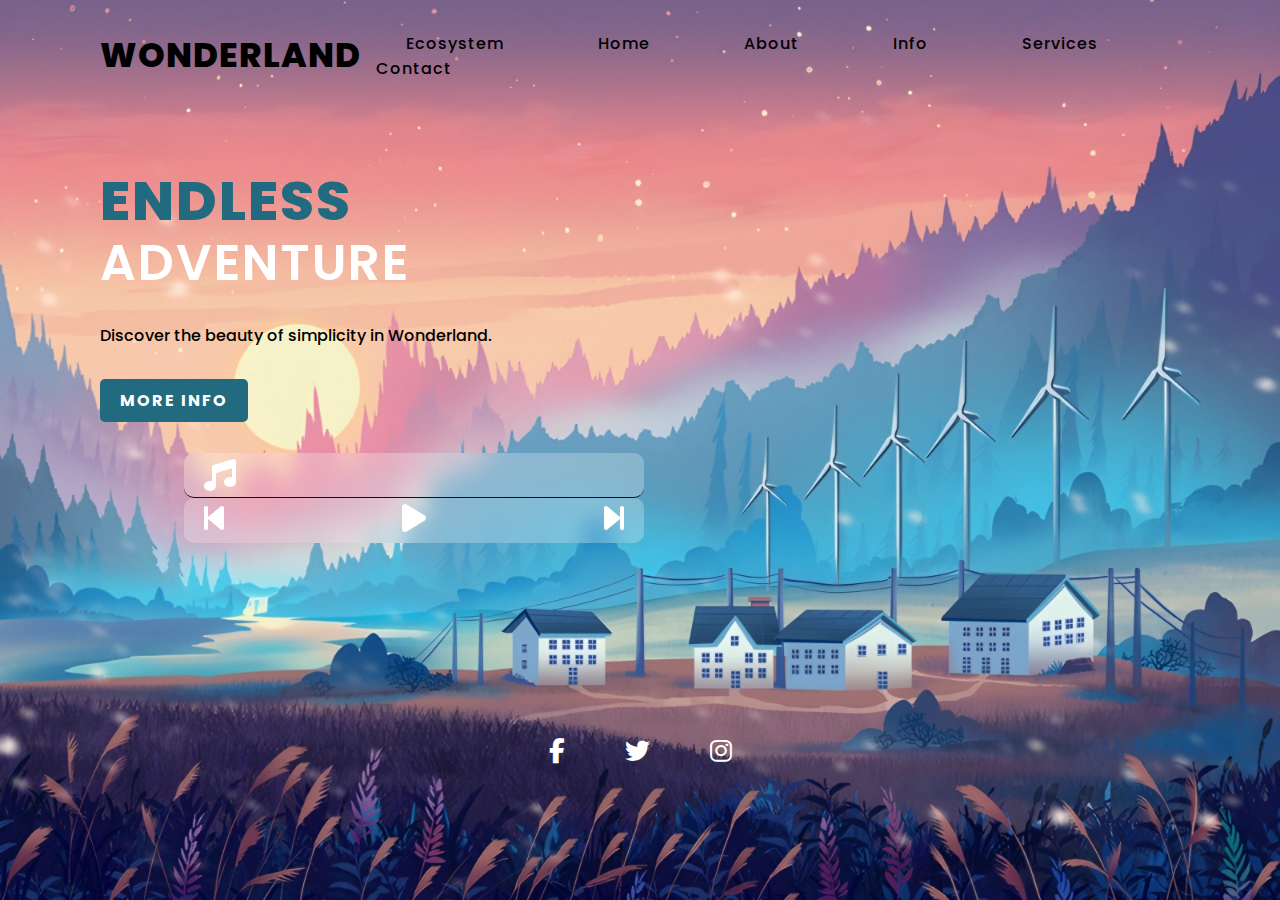
==== index.html @ 522292c7 "first commit" ====
<!DOCTYPE html>
<html lang="en">

<head>
          <meta charset="UTF-8">
          <meta http-equiv="X-UA-Compatible" content="IE=edge">
          <meta name="viewport" content="width=device-width, initial-scale=1.0">
          <title>Landing page</title>
          <link rel="stylesheet" href="styles.css">
          <link rel="stylesheet" href="https://cdnjs.cloudflare.com/ajax/libs/font-awesome/6.4.0/css/all.min.css">
</head>

<body>
          <section>
                    <input type="checkbox" id="check">
                    <header>
                              <h2>
                                        <a href="#" class="logo">Wonderland</a>
                              </h2>
                              <div class="navigation">
                                        <a href="ecosystem.html">Ecosystem</a>

                                        <a href="#">Home</a>
                                        <a href="#">About</a>
                                        <a href="#">Info</a>
                                        <a href="#">Services</a>
                                        <a href="#">Contact</a>
                              </div>
                              <label for="check">
                                        <i class="fas fa-bars menu-btn"></i>
                                        <i class="fas fa-times close-btn"></i>
                              </label>
                    </header>
                    <div class="content">
                              <div class="info">
                                        <h2>Endless <br> <span>Adventure</span></h2>
                                        <p>Discover the beauty of simplicity in Wonderland.</p>
                                        <a href="#" class="info-btn">More Info</a>
                              </div>
                    </div>

                    <div class="move">
                              <div class="mp3">
                                        <i class="fa-solid fa-music fa-2xl" style="color: #ffffff;"></i>
                                        <p id="songName">
                                        </p>


                              </div>
                              <div class="mp32">
                                        <i id="prevButton" class="fa-solid fa-backward-step fa-2xl"
                                                  style="color: #ffffff;"></i>
                                        <i class="fa-solid fa-pause fa-2xl hidden" id="pauseButton"
                                                  style="color: #ffffff;"></i>

                                        <i class="fa-solid fa-play fa-2xl" id="playButton" style="color: #ffffff;"></i>
                                        <i id="nextButton" class="fa-solid fa-forward-step fa-2xl"
                                                  style="color: #ffffff;"></i>

                              </div>

                    </div>

                    <div class="media-icons">

                              <a href="#"><i class="fab fa-facebook-f"></i></a>
                              <a href="#"><i class="fab fa-twitter"></i></a>
                              <a href="#"><i class="fab fa-instagram"></i></a>
                    </div>



          </section>

          <script type="text/javascript">
                    const playButton = document.getElementById("playButton");
                    const pauseButton = document.getElementById("pauseButton");
                    const nextButton = document.getElementById("nextButton");
                    const prevButton = document.getElementById("prevButton");
                    var songName = document.getElementById('songName');
                    const audios = [
                              new Audio("Alexander Steward - Echo.mp3"),
                              new Audio("David Kushner - Daylight.mp3"),
                              new Audio("Lullanans - Bloom.mp3"),
                              new Audio("Amber run - I Found.mp3"),
                              new Audio("M83 - Wait.mp3")
                              // add more audio files here...
                    ];

                    let currentAudioIndex = 0; // start with the first audio file

                    playButton.addEventListener("click", () => {
                              playAudio(currentAudioIndex);
                              pauseButton.classList.toggle("hidden");
                              playButton.classList.toggle("hidden");
                              const filePath = audios[currentAudioIndex].src;
                              const fileName = filePath.split('/').pop().replace(/\.[^/.]+$/, '').replace(/%20/g, ' '); // remove extension
                              songName.innerText = fileName;
                    });

                    pauseButton.addEventListener("click", () => {
                              audios[currentAudioIndex].pause();
                              pauseButton.classList.toggle("hidden");
                              playButton.classList.toggle("hidden");
                    });

                    function playAudio(index) {
                              const audio = audios[index];
                              audio.play();

                              audio.addEventListener("ended", () => {
                                        currentAudioIndex = (index + 1) % audios.length;
                                        playAudio(currentAudioIndex);
                              });
                    }


                    nextButton.addEventListener("click", () => {
                              const audio = audios[currentAudioIndex];
                              audio.pause();
                              audio.currentTime = 0;
                              currentAudioIndex = (currentAudioIndex - 1) % audios.length;
                              if (currentAudioIndex < 0) {
                                        currentAudioIndex += audios.length;
                              }
                              playAudio(currentAudioIndex);
                              const filePath = audios[currentAudioIndex].src;
                              const fileName = filePath.split('/').pop().replace(/\.[^/.]+$/, '').replace(/%20/g, ' '); // remove extension
                              songName.innerText = fileName;

                              playButton.classList.add("hidden");
                              pauseButton.classList.remove("hidden");
                    });

                    prevButton.addEventListener("click", () => {
                              const audio = audios[currentAudioIndex];
                              audio.pause();
                              audio.currentTime = 0;
                              currentAudioIndex = (currentAudioIndex - 1) % audios.length;
                              if (currentAudioIndex < 0) {
                                        currentAudioIndex += audios.length;
                              }
                              playAudio(currentAudioIndex);
                              const filePath = audios[currentAudioIndex].src;
                              const fileName = filePath.split('/').pop().replace(/\.[^/.]+$/, '').replace(/%20/g, ' '); // remove extension
                              songName.innerText = fileName;

                              playButton.classList.add("hidden");
                              pauseButton.classList.remove("hidden");
                    });




          </script>
</body>


</html>
---- styles.css ----
@import url('https://fonts.googleapis.com/css2?family=Poppins:wght@200;300;400;500;600;700;800&display=swap');

* {
          margin: 0;
          padding: 0;
          box-sizing: border-box;
          font-family: "Poppins", sans-serif;
}

section {
          position: relative;
          width: 100%;
          min-height: 100vh;
          display: flex;
          flex-direction: column;
          justify-content: flex-start;
          background: url(bg-img.jpg)no-repeat;
          background-size: cover;
          background-position: center;
}

header {
          position: relative;
          top: 0;
          width: 100%;
          padding: 30px 100px;
          display: flex;
          justify-content: space-between;
          align-items: center;
}

header .logo {
          position: relative;
          color: #000;
          font-size: 34px;
          text-decoration: none;
          text-transform: uppercase;
          font-weight: 800;
          letter-spacing: 1px;
          transition: 0.5s;
}

header .logo:hover {
          color: #fff;
}

header .navigation a {
          color: #000;
          text-decoration: none;
          font-weight: 500;
          letter-spacing: 1px;
          padding: 2px 15px;
          border-radius: 20px;
          transition: 0.3s;
          transition-property: background;
}

header .navigation a:not(:last-child) {
          margin: 30px;
}


header .navigation a:hover {
          background: #fff;
}

.content {
          max-width: 650px;
          margin: 60px 100px;
}

.content .info h2 {
          color: #226A80;
          font-size: 55px;
          text-transform: uppercase;
          font-weight: 800;
          letter-spacing: 2px;
          line-height: 60px;
          margin-bottom: 30px;
}

.content .info h2 span {
          color: #fff;
          font-size: 50px;
          font-weight: 600;
}

.content .info p {
          font-size: 16px;
          font-weight: 500;
          margin-bottom: 40px;
}

.content .info-btn {
          color: #fff;
          background: #226A80;
          text-decoration: none;
          text-transform: uppercase;
          font-weight: 700;
          letter-spacing: 2px;
          padding: 10px 20px;
          border-radius: 5px;
          transition: 0.3s;
          transition-property: background;
}

.content .info-btn:hover {
          background: #0C4F60;
}

.media-icons {
          display: flex;
          justify-content: center;
          align-items: center;
          margin: auto;
          color: #fff;
          padding-top: 100px;
}

.media-icons i {
          color: #fff;
}

.media-icons a {
          position: relative;
          color: #111;
          font-size: 25px;
          transition: 0.3s;
          transition-property: transform;
}

.media-icons a:not(:last-child) {
          margin-right: 60px;
}

.media-icons a:hover {
          transform: scale(1.5);
}

label {
          display: none;
}

#check {
          z-index: 3;
          display: none;
}

/* Responsice stles */

@media (max-width: 960px) {
          header .navigation {
                    display: none;
          }

          label {
                    display: block;
                    font-size: 25px;
                    cursor: pointer;
                    transition: 0.3s;
                    transition-property: color;
          }

          label:hover {
                    color: #fff;
          }

          label .close-btn {
                    display: none;
          }

          #check:checked~header .navigation {
                    z-index: 2;
                    position: fixed;
                    background: rgba(114, 223, 255, 0.9);
                    top: 0;
                    bottom: 0;
                    left: 0;
                    right: 0;
                    display: flex;
                    flex-direction: column;
                    justify-content: center;
                    align-items: center;

          }

          #check:checked~header .navigation a {
                    font-weight: 700;
                    margin-right: 0;
                    margin-bottom: 50px;
                    letter-spacing: 2px;
          }

          #check:checked~header label .menu-btn {
                    display: none;
          }

          #check:checked~header label .close-btn {
                    z-index: 2;
                    display: block;
                    position: fixed;
          }

          label .menu-btn {
                    position: absolute;

          }

          header .logo {
                    position: absolute;
                    bottom: -6px;
          }

          .content .info h2 {
                    font-size: 45px;
                    line-height: 50px;
          }

          .content .info h2 span {
                    font-size: 40px;
                    font-weight: 600;
          }

          .content .info p {
                    font-size: 14px;

          }
}

@media (max-width: 560px) {
          .content .info h2 {
                    font-size: 35px;
                    line-height: 40px;
          }

          .content .info h2 span {
                    font-size: 30px;
                    font-weight: 600;
          }

          .content .info p {
                    font-size: 14px;

          }
}

.features {}

.sites {
          display: flex;

          flex-direction: column;
          width: 70%;
          height: 170px;
          max-height: 170;
          margin: 30px auto;
          margin-bottom: 150px;
}

.sites h3 {
          color: #fff;
          text-decoration: underline;
          cursor: pointer;
}

.sites h3:hover {
          color: #e7f3f9;
}

.sites p {
          color: #fff;
}

.sites img {
          width: 100%;
          height: 200px;
}





.mp32 {
          background: rgba(255, 255, 255, 0.25);
          /* set the background color with transparency */
          backdrop-filter: blur(10px);
          /* add a blur effect to the background */
          border-radius: 10px;
          /* add rounded corners to the div */
          padding: 20px;


          /* add some padding to the div */
          width: 60%;
          margin: 0 auto;
          height: 45px;
          display: flex;
          justify-content: space-between;

}

.mp3 {
          background: rgba(255, 255, 255, 0.25);
          /* set the background color with transparency */
          backdrop-filter: blur(10px);
          /* add a blur effect to the background */
          border-radius: 10px;
          /* add rounded corners to the div */
          padding: 20px;

          /* add some padding to the div */
          width: 60%;
          margin: 0 auto;
          height: 45px;
          display: flex;
          justify-content: flex-start;
          align-items: center;
          border-bottom: 1px solid #111;

}

.mp3 p {
          margin-left: 10px;
          color: #fff;

          padding-bottom: 20px;
          text-align: left;
          justify-content: flex-start;
          padding-bottom: 10px;
          text-decoration: wavy;
          width: auto;
          font-size: 10px;


}


i:hover {
          cursor: pointer;
}



i.hidden {
          display: none;
}

.move {
          position: relative;
          width: 60%;
          max-height: 30px;
          left: 30px;
          bottom: 20px;
}

a {
          text-decoration: none;
          color: #fff;
}
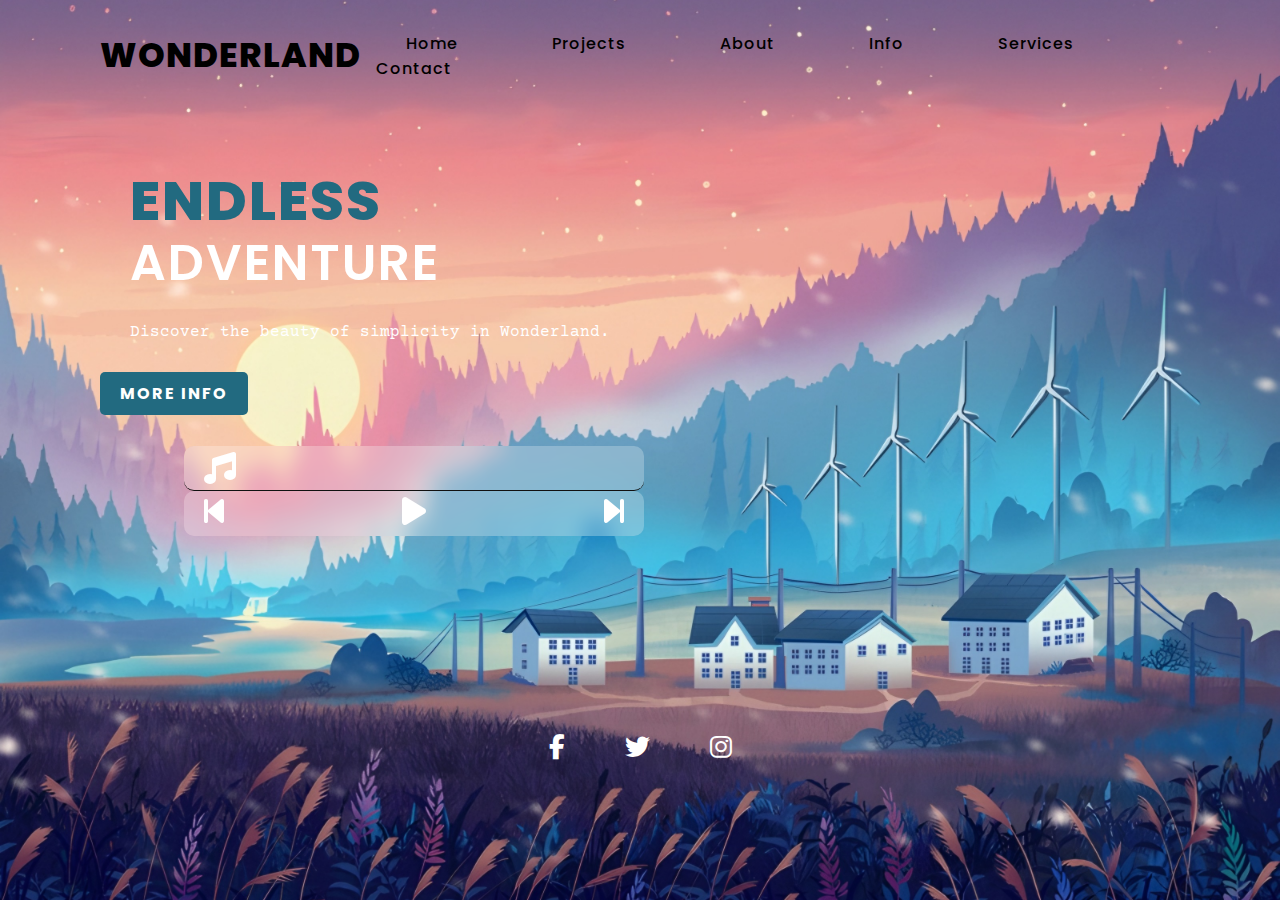
==== commit 332cda20: "removed files" ====
--- a/index.html
+++ b/index.html
@@ -18,9 +18,10 @@
                                         <a href="#" class="logo">Wonderland</a>
                               </h2>
                               <div class="navigation">
-                                        <a href="ecosystem.html">Ecosystem</a>
+                                        <a href="#">Home</a>
 
-                                        <a href="#">Home</a>
+                                        <a href="ecosystem.html">Projects</a>
+
                                         <a href="#">About</a>
                                         <a href="#">Info</a>
                                         <a href="#">Services</a>
--- a/styles.css
+++ b/styles.css
@@ -1,4 +1,5 @@
 @import url('https://fonts.googleapis.com/css2?family=Poppins:wght@200;300;400;500;600;700;800&display=swap');
+@import url('https://fonts.googleapis.com/css2?family=Courier+Prime&family=Poppins:wght@200;300;400;500;600;700;800&display=swap');
 
 * {
           margin: 0;
@@ -77,6 +78,7 @@
           letter-spacing: 2px;
           line-height: 60px;
           margin-bottom: 30px;
+          margin-left: 30px;
 }
 
 .content .info h2 span {
@@ -89,6 +91,14 @@
           font-size: 16px;
           font-weight: 500;
           margin-bottom: 40px;
+          margin-left: 30px;
+          color: #fff;
+          font-family: 'Courier Prime', monospace;
+
+}
+
+.content .info p:hover {
+          color: blue;
 }
 
 .content .info-btn {
@@ -254,7 +264,7 @@
           height: 170px;
           max-height: 170;
           margin: 30px auto;
-          margin-bottom: 150px;
+          margin-bottom: 200px;
 }
 
 .sites h3 {
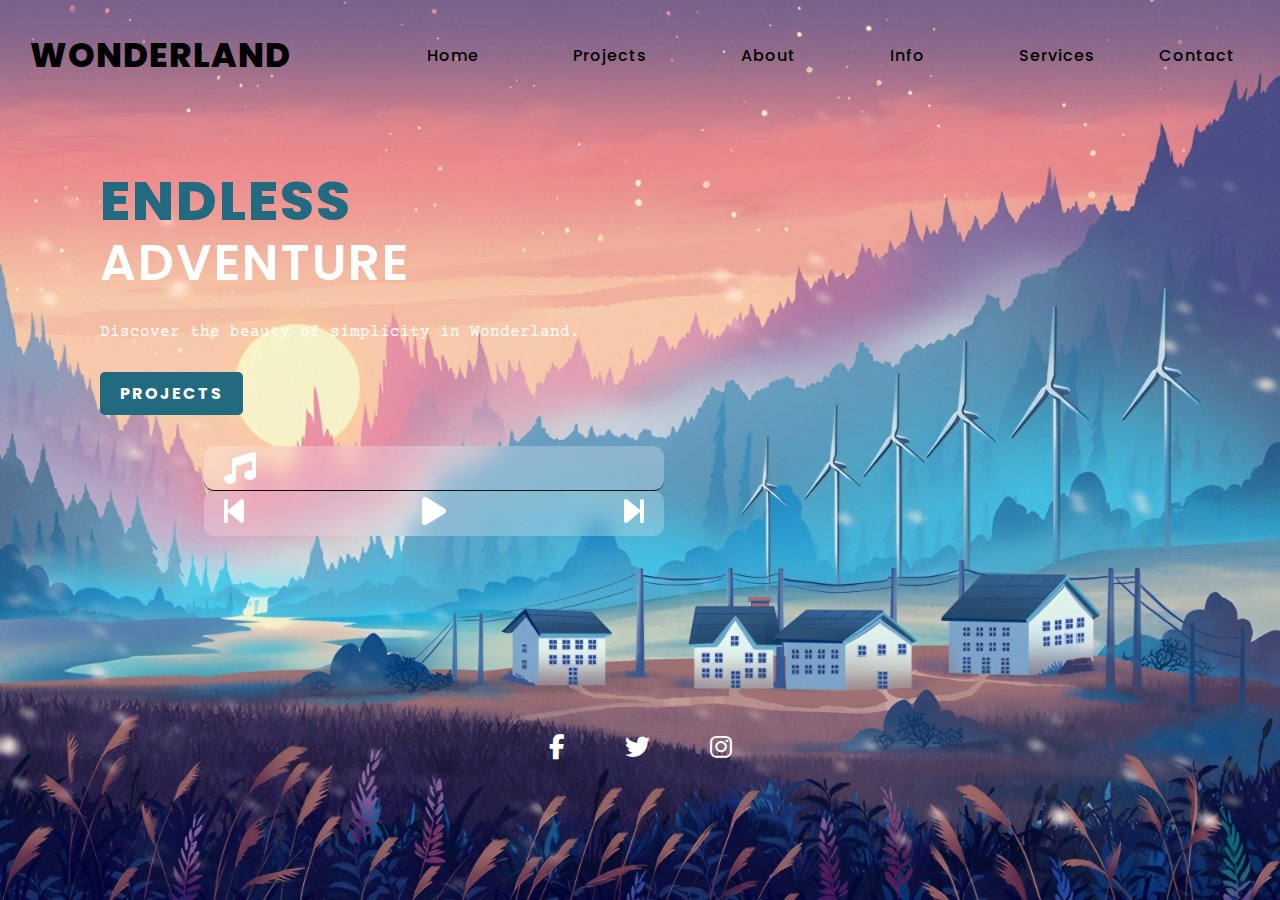
==== commit b1cba632: "adjustments" ====
--- a/index.html
+++ b/index.html
@@ -36,7 +36,7 @@
                               <div class="info">
                                         <h2>Endless <br> <span>Adventure</span></h2>
                                         <p>Discover the beauty of simplicity in Wonderland.</p>
-                                        <a href="#" class="info-btn">More Info</a>
+                                        <a href="ecosystem.html" class="info-btn">Projects</a>
                               </div>
                     </div>
 
@@ -72,6 +72,19 @@
 
 
           </section>
+
+
+
+
+
+
+
+
+
+
+
+
+
 
           <script type="text/javascript">
                     const playButton = document.getElementById("playButton");
--- a/styles.css
+++ b/styles.css
@@ -24,7 +24,7 @@
           position: relative;
           top: 0;
           width: 100%;
-          padding: 30px 100px;
+          padding: 30px 30px;
           display: flex;
           justify-content: space-between;
           align-items: center;
@@ -78,7 +78,6 @@
           letter-spacing: 2px;
           line-height: 60px;
           margin-bottom: 30px;
-          margin-left: 30px;
 }
 
 .content .info h2 span {
@@ -91,7 +90,7 @@
           font-size: 16px;
           font-weight: 500;
           margin-bottom: 40px;
-          margin-left: 30px;
+
           color: #fff;
           font-family: 'Courier Prime', monospace;
 
@@ -149,6 +148,7 @@
 
 label {
           display: none;
+          padding-right: 20px;
 }
 
 #check {
@@ -158,7 +158,7 @@
 
 /* Responsice stles */
 
-@media (max-width: 960px) {
+@media (max-width: 798px) {
           header .navigation {
                     display: none;
           }
@@ -224,6 +224,7 @@
           .content .info h2 {
                     font-size: 45px;
                     line-height: 50px;
+                    margin-right: 100px;
           }
 
           .content .info h2 span {
@@ -233,6 +234,7 @@
 
           .content .info p {
                     font-size: 14px;
+                    margin-right: 30px;
 
           }
 }
@@ -359,7 +361,7 @@
           position: relative;
           width: 60%;
           max-height: 30px;
-          left: 30px;
+          left: 50px;
           bottom: 20px;
 }
 
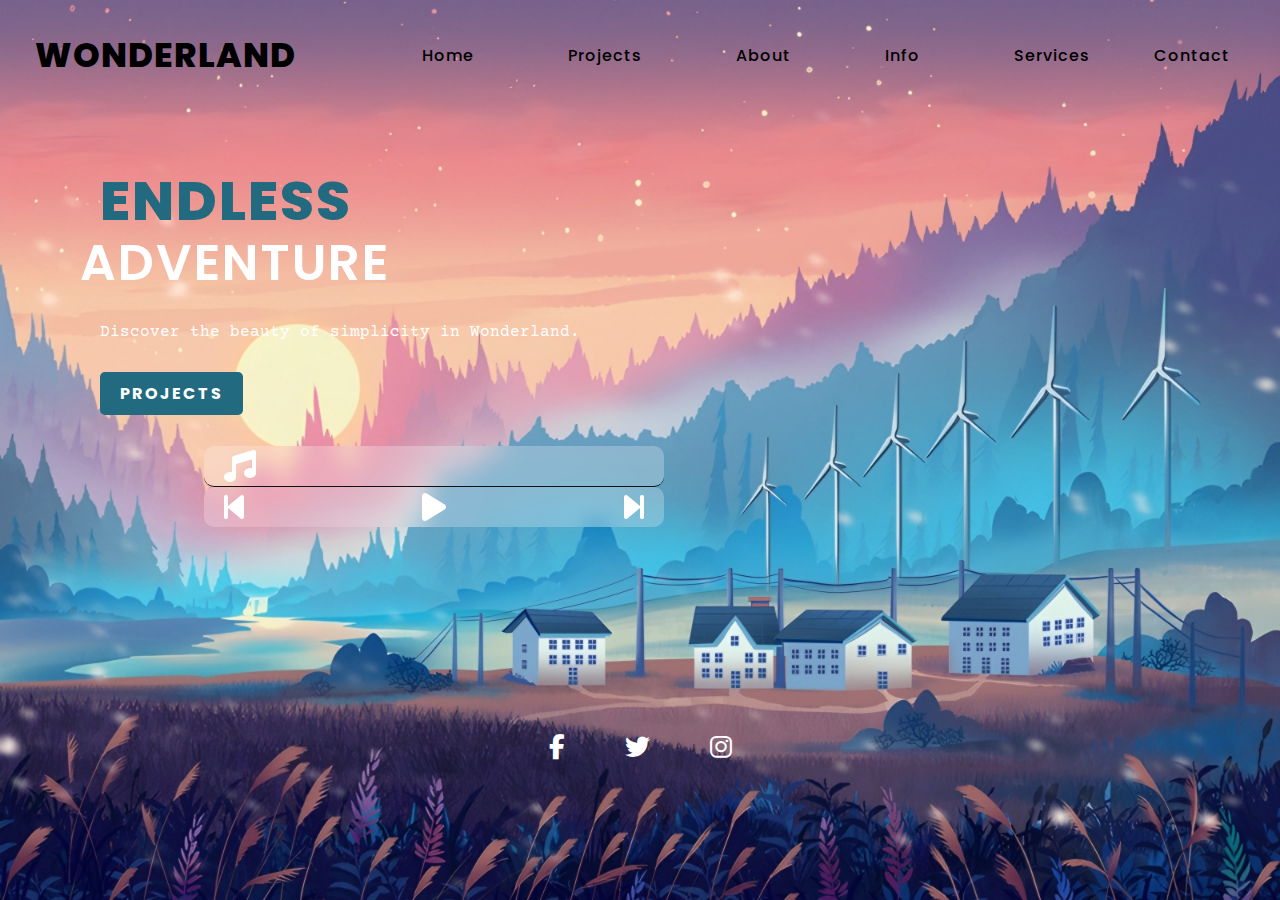
==== commit 4e6e47b8: "fixed overwrite" ====
--- a/index.html
+++ b/index.html
@@ -34,7 +34,8 @@
                     </header>
                     <div class="content">
                               <div class="info">
-                                        <h2>Endless <br> <span>Adventure</span></h2>
+                                        <h2>Endless <br> <span style="position: relative; right: 20px;">Adventure</span>
+                                        </h2>
                                         <p>Discover the beauty of simplicity in Wonderland.</p>
                                         <a href="ecosystem.html" class="info-btn">Projects</a>
                               </div>
--- a/styles.css
+++ b/styles.css
@@ -24,7 +24,7 @@
           position: relative;
           top: 0;
           width: 100%;
-          padding: 30px 30px;
+          padding: 30px 35px;
           display: flex;
           justify-content: space-between;
           align-items: center;
@@ -262,8 +262,8 @@
           display: flex;
 
           flex-direction: column;
-          width: 70%;
-          height: 170px;
+          width: 100%;
+          height: 100%;
           max-height: 170;
           margin: 30px auto;
           margin-bottom: 200px;
@@ -285,7 +285,7 @@
 
 .sites img {
           width: 100%;
-          height: 200px;
+          max-height: 200px;
 }
 
 
@@ -305,7 +305,7 @@
           /* add some padding to the div */
           width: 60%;
           margin: 0 auto;
-          height: 45px;
+          max-height: 1px;
           display: flex;
           justify-content: space-between;
 
@@ -323,7 +323,7 @@
           /* add some padding to the div */
           width: 60%;
           margin: 0 auto;
-          height: 45px;
+          height: 1px;
           display: flex;
           justify-content: flex-start;
           align-items: center;
@@ -341,7 +341,8 @@
           padding-bottom: 10px;
           text-decoration: wavy;
           width: auto;
-          font-size: 10px;
+          font-size: 8px;
+          padding-top: 15px;
 
 
 }
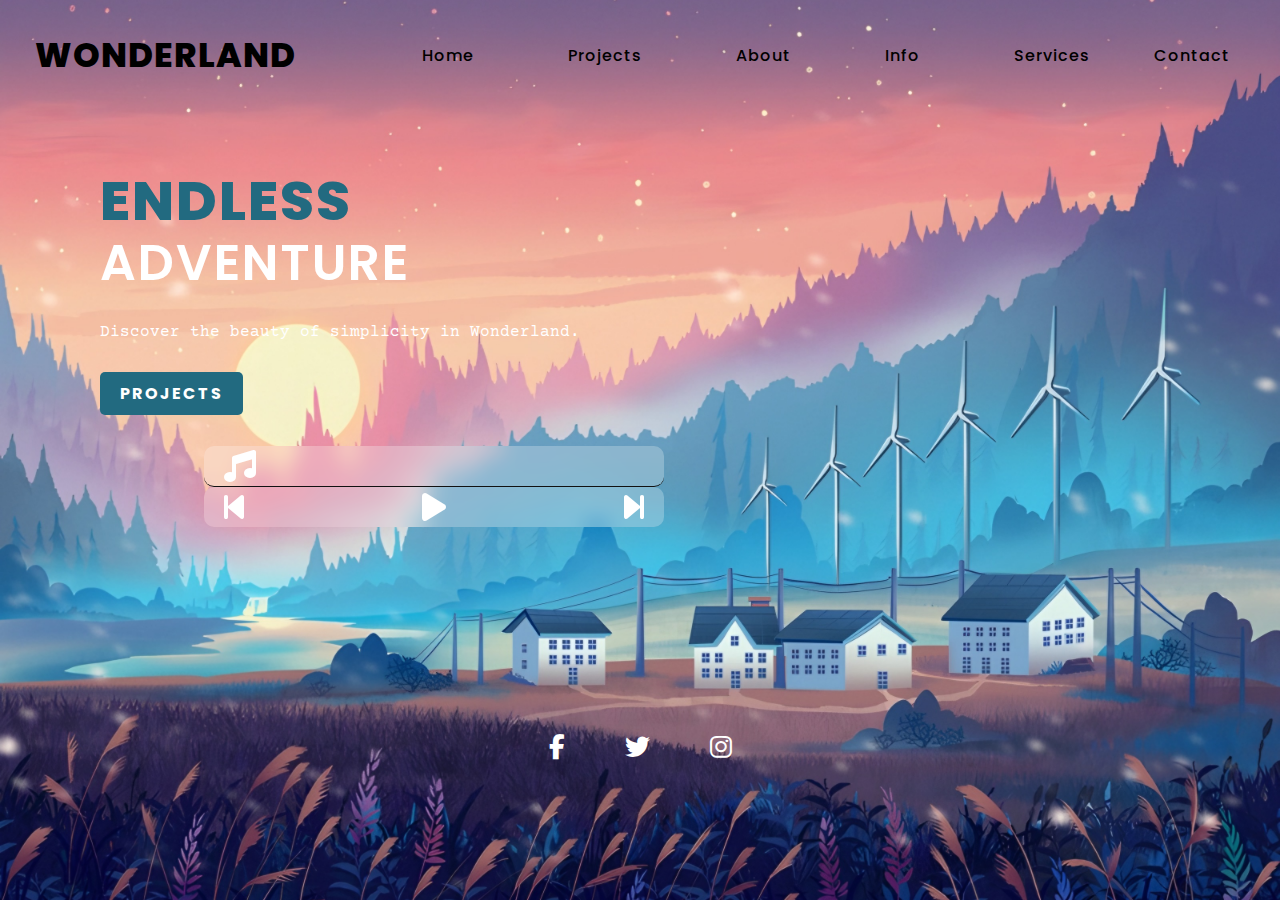
==== commit 6e5f2793: "changed aligned again" ====
--- a/index.html
+++ b/index.html
@@ -34,7 +34,7 @@
                     </header>
                     <div class="content">
                               <div class="info">
-                                        <h2>Endless <br> <span style="position: relative; right: 20px;">Adventure</span>
+                                        <h2>Endless <br> <span>Adventure</span>
                                         </h2>
                                         <p>Discover the beauty of simplicity in Wonderland.</p>
                                         <a href="ecosystem.html" class="info-btn">Projects</a>
